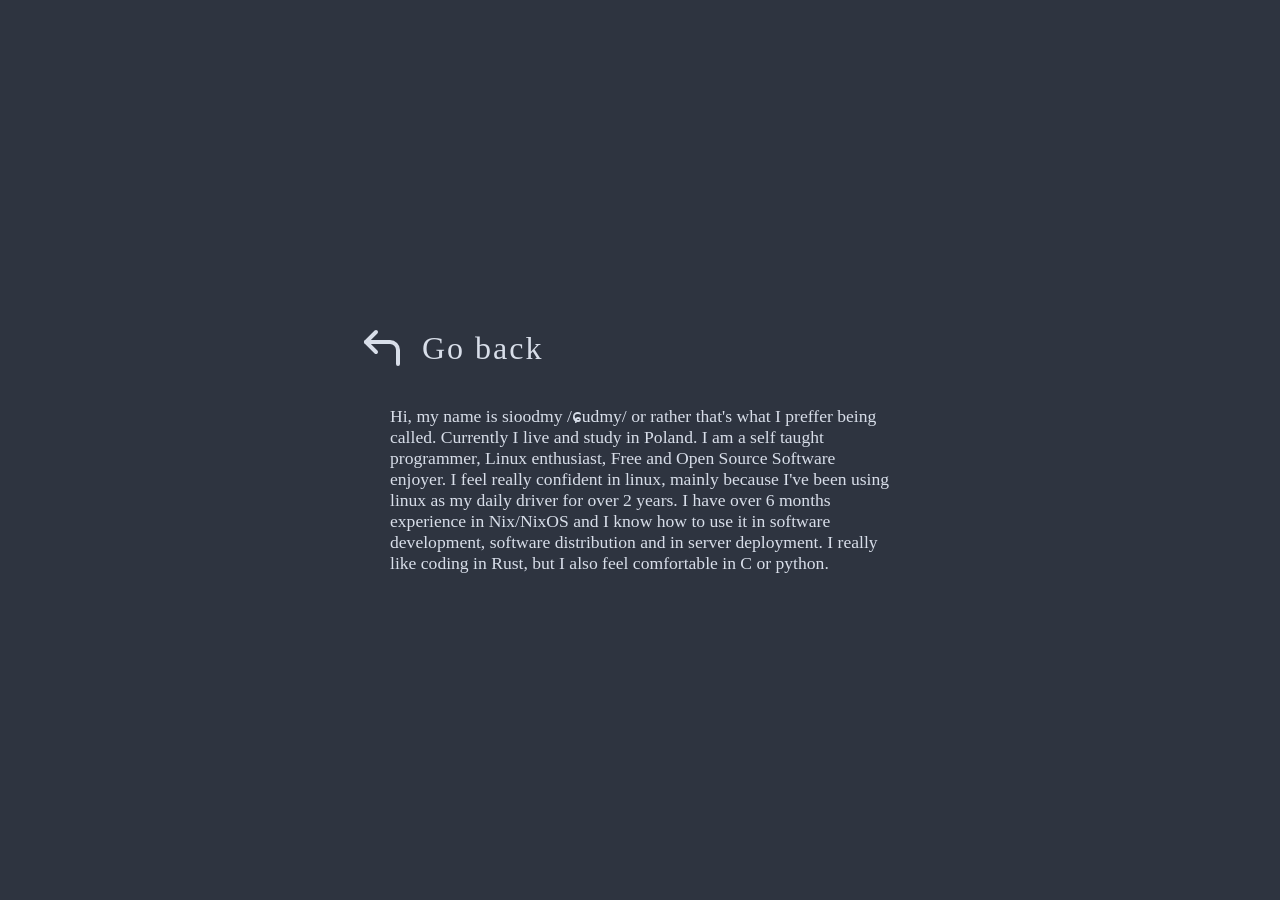
==== about.html @ c7f73c51 "feat: add about page" ====
<!DOCTYPE html>

<!-- no javascript bloat btw -->

<html lang="en">
<head>
    <meta charset="UTF-8">
    <meta name="viewport" content="width=device-width, initial-scale=0.7">
	<meta http-equiv="X-UA-Compatible" content="ie=edge">
    <meta name="author" content="sioodmy">
    <meta name="msapplication-TileColor" content="#5e81ac">
    <meta name="twitter:card" content="summary" />
    <meta name="twitter:site" content="@_sioodmy" />
    <meta property="og:url" content="https://sioodmy.dev" />
    <meta property="og:title" content="sioodmy.dev" />
    <meta property="og:description" content="" />
    <meta itemprop="description" content="">
    <meta itemprop="name" content="sioodmy.dev">
    <title>sioodmy</title>
    <link href="https://pvinis.github.io/iosevka-webfont/3.4.1/iosevka.css" rel="stylesheet" />
    <link rel="stylesheet" href="style.css">
</head>
<body>
    <div class="content">
        <div class="box">
        <a href="index.html" class="back">
<svg xmlns="http://www.w3.org/2000/svg" width="48" height="48" viewBox="0 0 24 24" fill="none" stroke="currentColor" stroke-width="2" stroke-linecap="round" stroke-linejoin="round" class="feather feather-corner-up-left"><polyline points="9 14 4 9 9 4"></polyline><path d="M20 20v-7a4 4 0 0 0-4-4H4"></path></svg>
        Go back
        </a>
                    <p class="about">Hi, my name is sioodmy /ɕudmy/ or rather that's what I preffer being called. Currently I live and study in Poland. I am a self taught programmer, Linux enthusiast, Free and Open Source Software enjoyer. I feel really confident in linux, mainly because I've been using linux as my daily driver for over 2 years. I have over 6 months experience in Nix/NixOS and I know how to use it in software development, software distribution and in server deployment. I really like coding in Rust, but I also feel comfortable in C or python.</p>
        </div>
    </div>
</body>
</html>
---- style.css ----
:root {
    --background: #2e3440;
    --foreground: #d8dee9;
}

@font-face {
    font-family: iosevka;
    src: url(iosevka_bold.ttf);
    font-weight: bold;
}


@font-face {
    font-family: iosevka;
    src: url(iosevka_normal.ttf);
    font-weight: normal;
}

body {
    background-color: var(--background);
    margin: 0;
    padding: 0;
    color: var(--foreground);
    font-family: 'iosevka'
}

.back {
    font-size: 2rem;
    margin-left: -3rem;
    text-decoration: none;
    line-height: 5rem;
}

.about {
    font-size: 1.1rem;
}
.feather {
    color: var(--foreground);
    float: left;
    margin: 1rem;
}
.content {
    height: 100vh;
    display: grid;
    place-items: center;
}


.box > h1 {
    font-size: 8rem;
    border-radius: 0px 0px 5px 5px;
}

.icons {
    margin-top: -6rem;
    display: flex;
    justify-content: center;
}
.icons > a {
    text-align: center;
    text-decoration: none;
    font-size: 4rem;
}
a {
    color: var(--foreground);
    display: block;
    letter-spacing: 2px;
    transition: 0.9s;
}

.links > a:hover { 
    text-decoration: underline;
}


.material-symbols-outlined {
    font-variation-settings:
    'FILL' 0,
    'wght' 500,
    'GRAD' 200,
    'opsz' 40
}

.box {
    max-width: 500px;
}
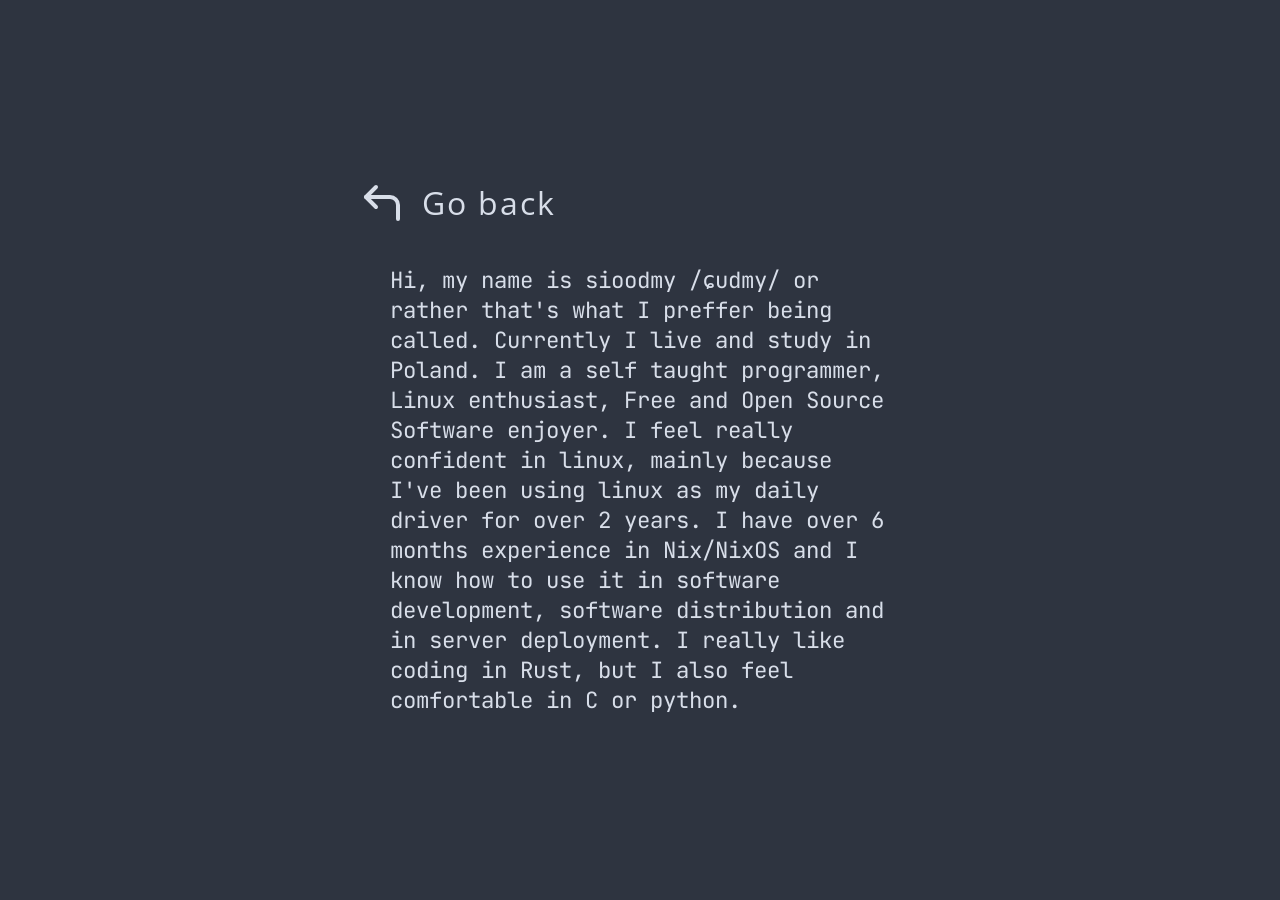
==== commit 4f3a42ba: "feat: update site" ====
--- a/about.html
+++ b/about.html
@@ -3,32 +3,34 @@
 <!-- no javascript bloat btw -->
 
 <html lang="en">
-<head>
-    <meta charset="UTF-8">
-    <meta name="viewport" content="width=device-width, initial-scale=0.7">
-	<meta http-equiv="X-UA-Compatible" content="ie=edge">
-    <meta name="author" content="sioodmy">
-    <meta name="msapplication-TileColor" content="#5e81ac">
-    <meta name="twitter:card" content="summary" />
-    <meta name="twitter:site" content="@_sioodmy" />
-    <meta property="og:url" content="https://sioodmy.dev" />
-    <meta property="og:title" content="sioodmy.dev" />
-    <meta property="og:description" content="" />
-    <meta itemprop="description" content="">
-    <meta itemprop="name" content="sioodmy.dev">
-    <title>sioodmy</title>
-    <link href="https://pvinis.github.io/iosevka-webfont/3.4.1/iosevka.css" rel="stylesheet" />
-    <link rel="stylesheet" href="style.css">
-</head>
-<body>
-    <div class="content">
-        <div class="box">
-        <a href="index.html" class="back">
-<svg xmlns="http://www.w3.org/2000/svg" width="48" height="48" viewBox="0 0 24 24" fill="none" stroke="currentColor" stroke-width="2" stroke-linecap="round" stroke-linejoin="round" class="feather feather-corner-up-left"><polyline points="9 14 4 9 9 4"></polyline><path d="M20 20v-7a4 4 0 0 0-4-4H4"></path></svg>
-        Go back
-        </a>
-                    <p class="about">Hi, my name is sioodmy /ɕudmy/ or rather that's what I preffer being called. Currently I live and study in Poland. I am a self taught programmer, Linux enthusiast, Free and Open Source Software enjoyer. I feel really confident in linux, mainly because I've been using linux as my daily driver for over 2 years. I have over 6 months experience in Nix/NixOS and I know how to use it in software development, software distribution and in server deployment. I really like coding in Rust, but I also feel comfortable in C or python.</p>
+    <head>
+        <meta charset="UTF-8">
+        <meta name="viewport" content="width=device-width, initial-scale=0.7">
+        <meta http-equiv="X-UA-Compatible" content="ie=edge">
+        <meta name="author" content="sioodmy">
+        <meta name="msapplication-TileColor" content="#5e81ac">
+        <meta name="twitter:card" content="summary" />
+        <meta name="twitter:site" content="@_sioodmy" />
+        <meta property="og:url" content="https://sioodmy.dev" />
+        <meta property="og:title" content="sioodmy.dev" />
+        <meta property="og:description" content="" />
+        <meta itemprop="description" content="">
+        <meta itemprop="name" content="sioodmy.dev">
+        <title>sioodmy</title>
+        <link rel="preconnect" href="https://fonts.googleapis.com">
+        <link rel="preconnect" href="https://fonts.gstatic.com" crossorigin>
+        <link href="https://fonts.googleapis.com/css2?family=JetBrains+Mono:wght@300&family=Open+Sans:wght@700&family=Voces&display=swap" rel="stylesheet"> 
+        <link rel="stylesheet" href="style.css">
+    </head>
+    <body>
+        <div class="content">
+            <div class="box">
+                <a href="index.html" class="back">
+                    <svg xmlns="http://www.w3.org/2000/svg" width="48" height="48" viewBox="0 0 24 24" fill="none" stroke="currentColor" stroke-width="2" stroke-linecap="round" stroke-linejoin="round" class="feather feather-corner-up-left"><polyline points="9 14 4 9 9 4"></polyline><path d="M20 20v-7a4 4 0 0 0-4-4H4"></path></svg>
+                    Go back
+                </a>
+                <p class="about">Hi, my name is sioodmy <span class="ipa">/ɕudmy/</span> or rather that's what I preffer being called. Currently I live and study in Poland. I am a self taught programmer, Linux enthusiast, Free and Open Source Software enjoyer. I feel really confident in linux, mainly because I've been using linux as my daily driver for over 2 years. I have over 6 months experience in Nix/NixOS and I know how to use it in software development, software distribution and in server deployment. I really like coding in Rust, but I also feel comfortable in C or python.</p>
+            </div>
         </div>
-    </div>
-</body>
+    </body>
 </html>
--- a/style.css
+++ b/style.css
@@ -1,19 +1,6 @@
 :root {
     --background: #2e3440;
     --foreground: #d8dee9;
-}
-
-@font-face {
-    font-family: iosevka;
-    src: url(iosevka_bold.ttf);
-    font-weight: bold;
-}
-
-
-@font-face {
-    font-family: iosevka;
-    src: url(iosevka_normal.ttf);
-    font-weight: normal;
 }
 
 body {
@@ -21,7 +8,7 @@
     margin: 0;
     padding: 0;
     color: var(--foreground);
-    font-family: 'iosevka'
+    font-family: 'Open Sans', sans-serif;
 }
 
 .back {
@@ -32,7 +19,8 @@
 }
 
 .about {
-    font-size: 1.1rem;
+    font-family: 'JetBrains Mono', monospace;
+    font-size: 1.4rem;
 }
 .feather {
     color: var(--foreground);
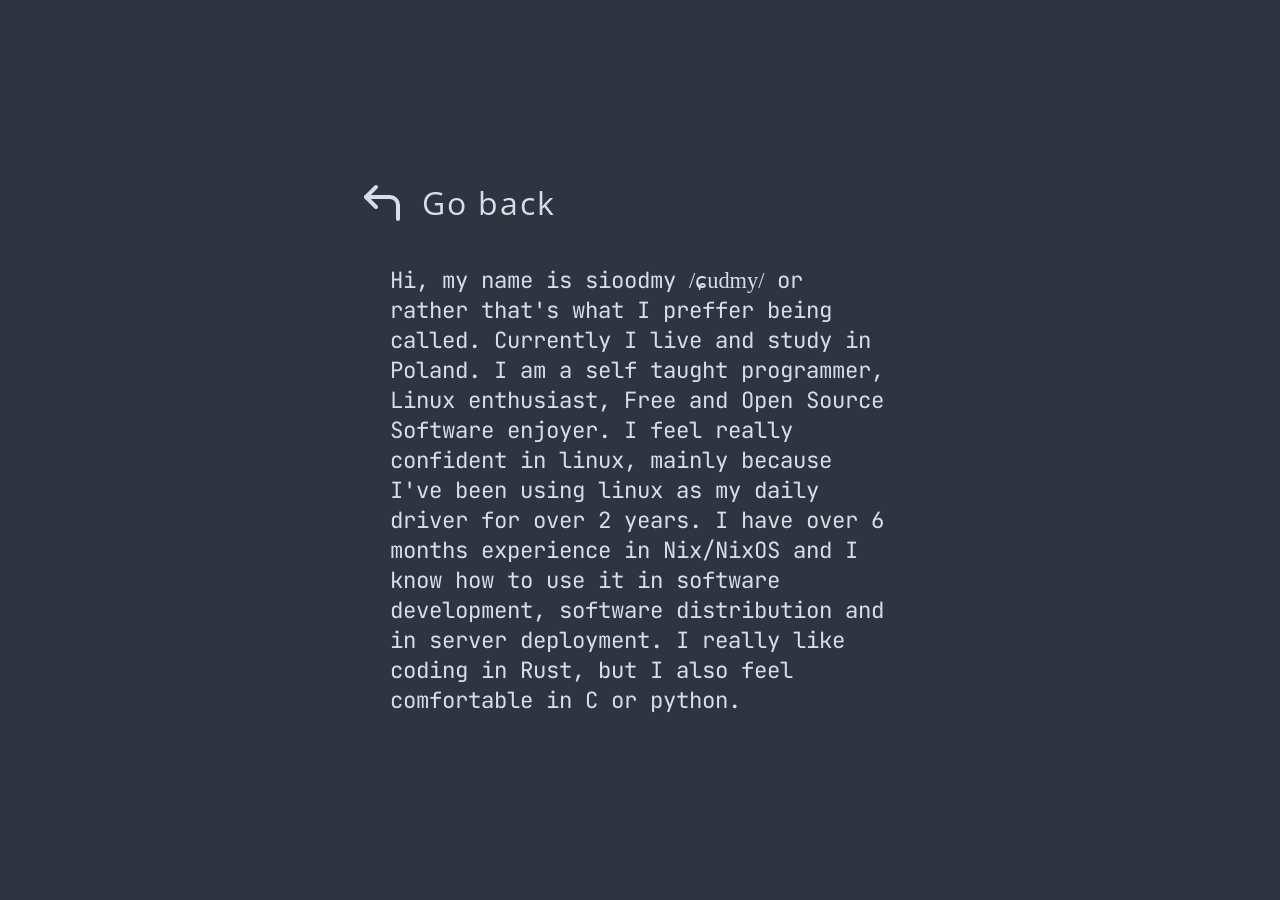
==== commit 9452f5fd: "feat: add favicon" ====
--- a/about.html
+++ b/about.html
@@ -7,6 +7,7 @@
         <meta charset="UTF-8">
         <meta name="viewport" content="width=device-width, initial-scale=0.7">
         <meta http-equiv="X-UA-Compatible" content="ie=edge">
+        <link rel="icon" type="image/png" href="favicon.ico">
         <meta name="author" content="sioodmy">
         <meta name="msapplication-TileColor" content="#5e81ac">
         <meta name="twitter:card" content="summary" />
--- a/style.css
+++ b/style.css
@@ -22,6 +22,11 @@
     font-family: 'JetBrains Mono', monospace;
     font-size: 1.4rem;
 }
+
+.ipa {
+    font-family: 'Voces', cursive;
+}
+
 .feather {
     color: var(--foreground);
     float: left;
